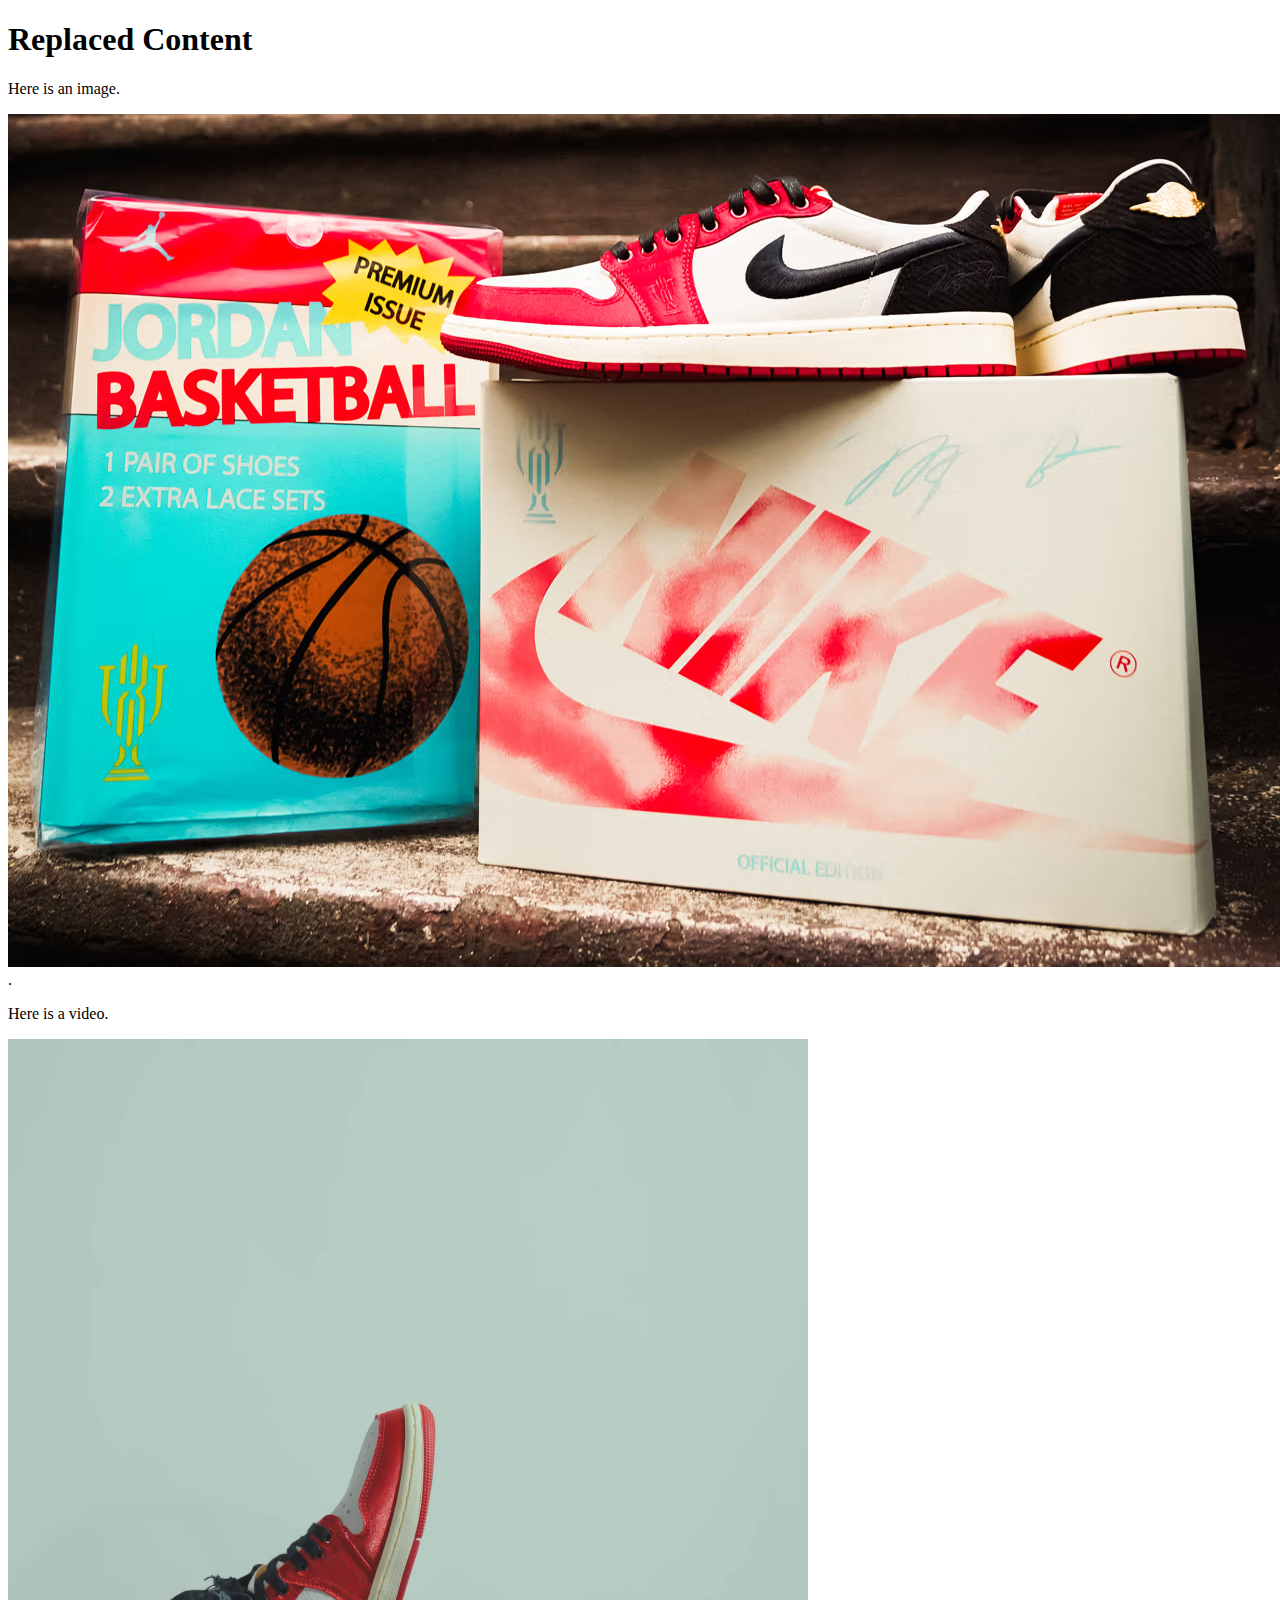
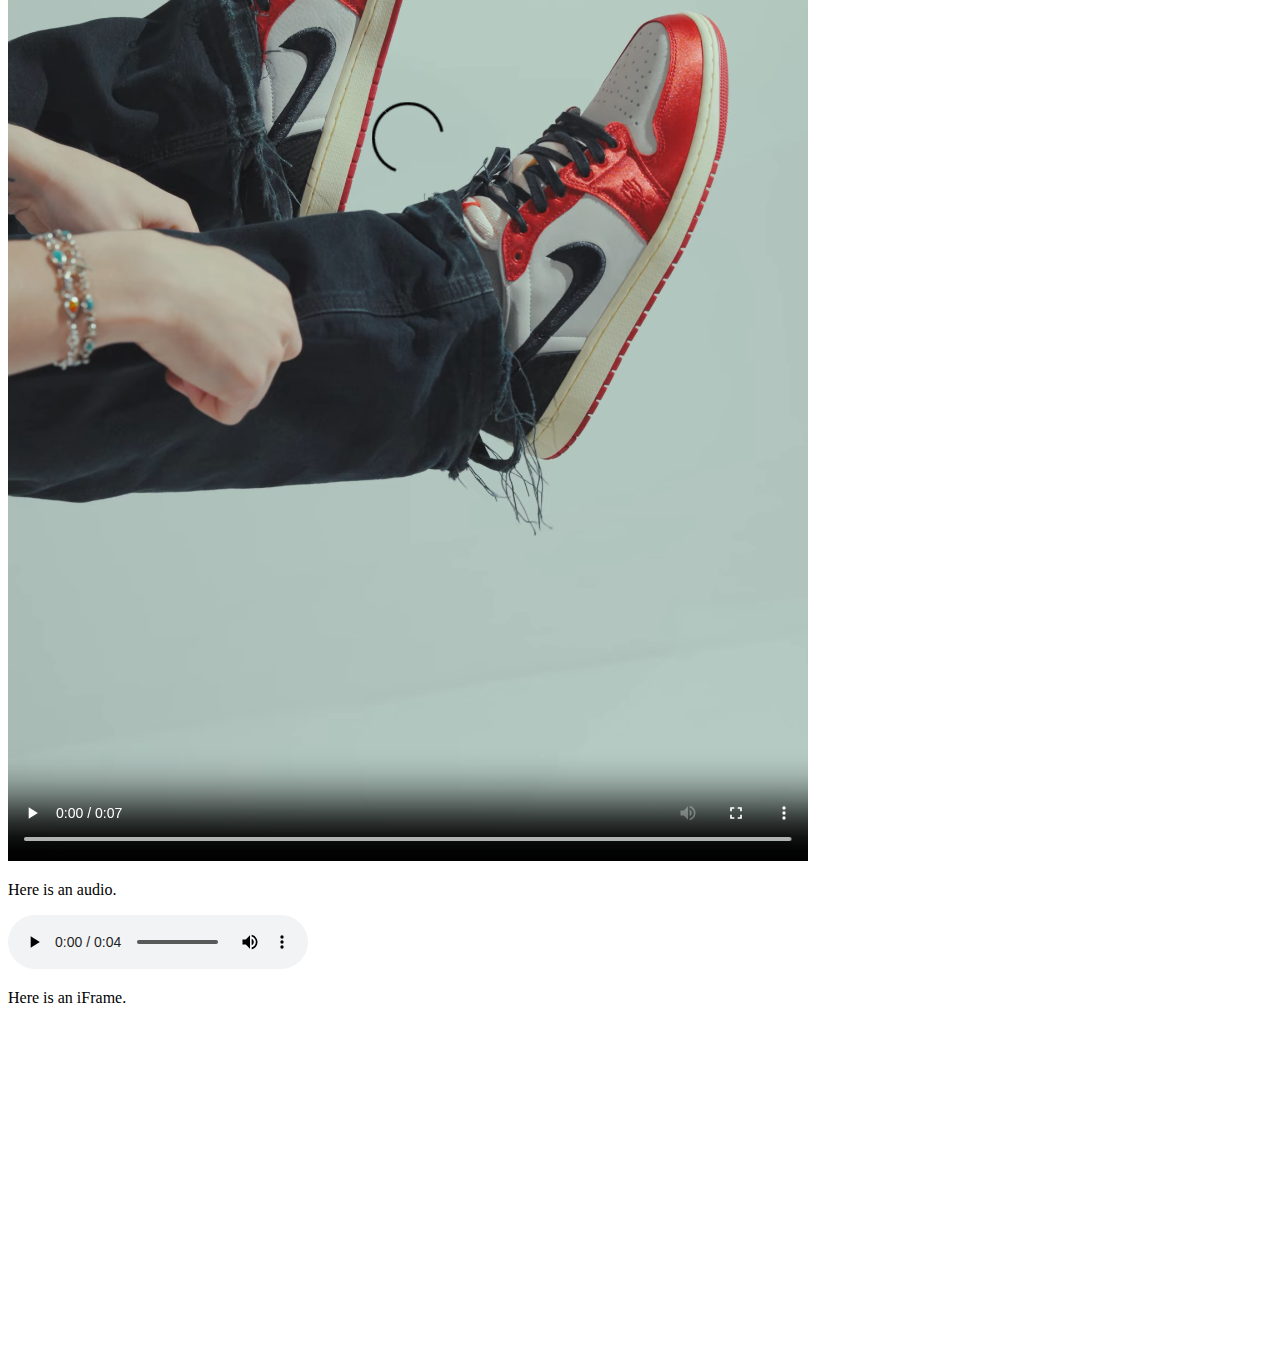
==== 2_ReplacedContent/index.html @ 0ed514aa "Replaced Content Practice" ====
<!DOCTYPE html>
<html lang="en">
<head>
    <meta charset="UTF-8">
    <title>Document</title>
</head>
<body>
    <h1>Replaced Content</h1>

    <p>Here is an image.</p>
    <p><img src="media/trophyroom.jpeg" alt="jordan 1 low trophy room away">.</p>

    <p>Here is a video.</p>
    <video controls width="800">
        <source src="media/trophyroom.mp4" type="video/mp4">
    </video>

    <p>Here is an audio.</p>
    <audio controls src="media/sea.mp3" type="audio/mp3"></audio>

    <p>Here is an iFrame.</p>
    <iframe width="560" height="315" src="https://www.youtube.com/embed/Cd3khhCnnsY?si=rLf-avCy2YR6GlTP" title="YouTube video player" frameborder="0" allow="accelerometer; autoplay; clipboard-write; encrypted-media; gyroscope; picture-in-picture; web-share" referrerpolicy="strict-origin-when-cross-origin" allowfullscreen></iframe>
</body>
</html>
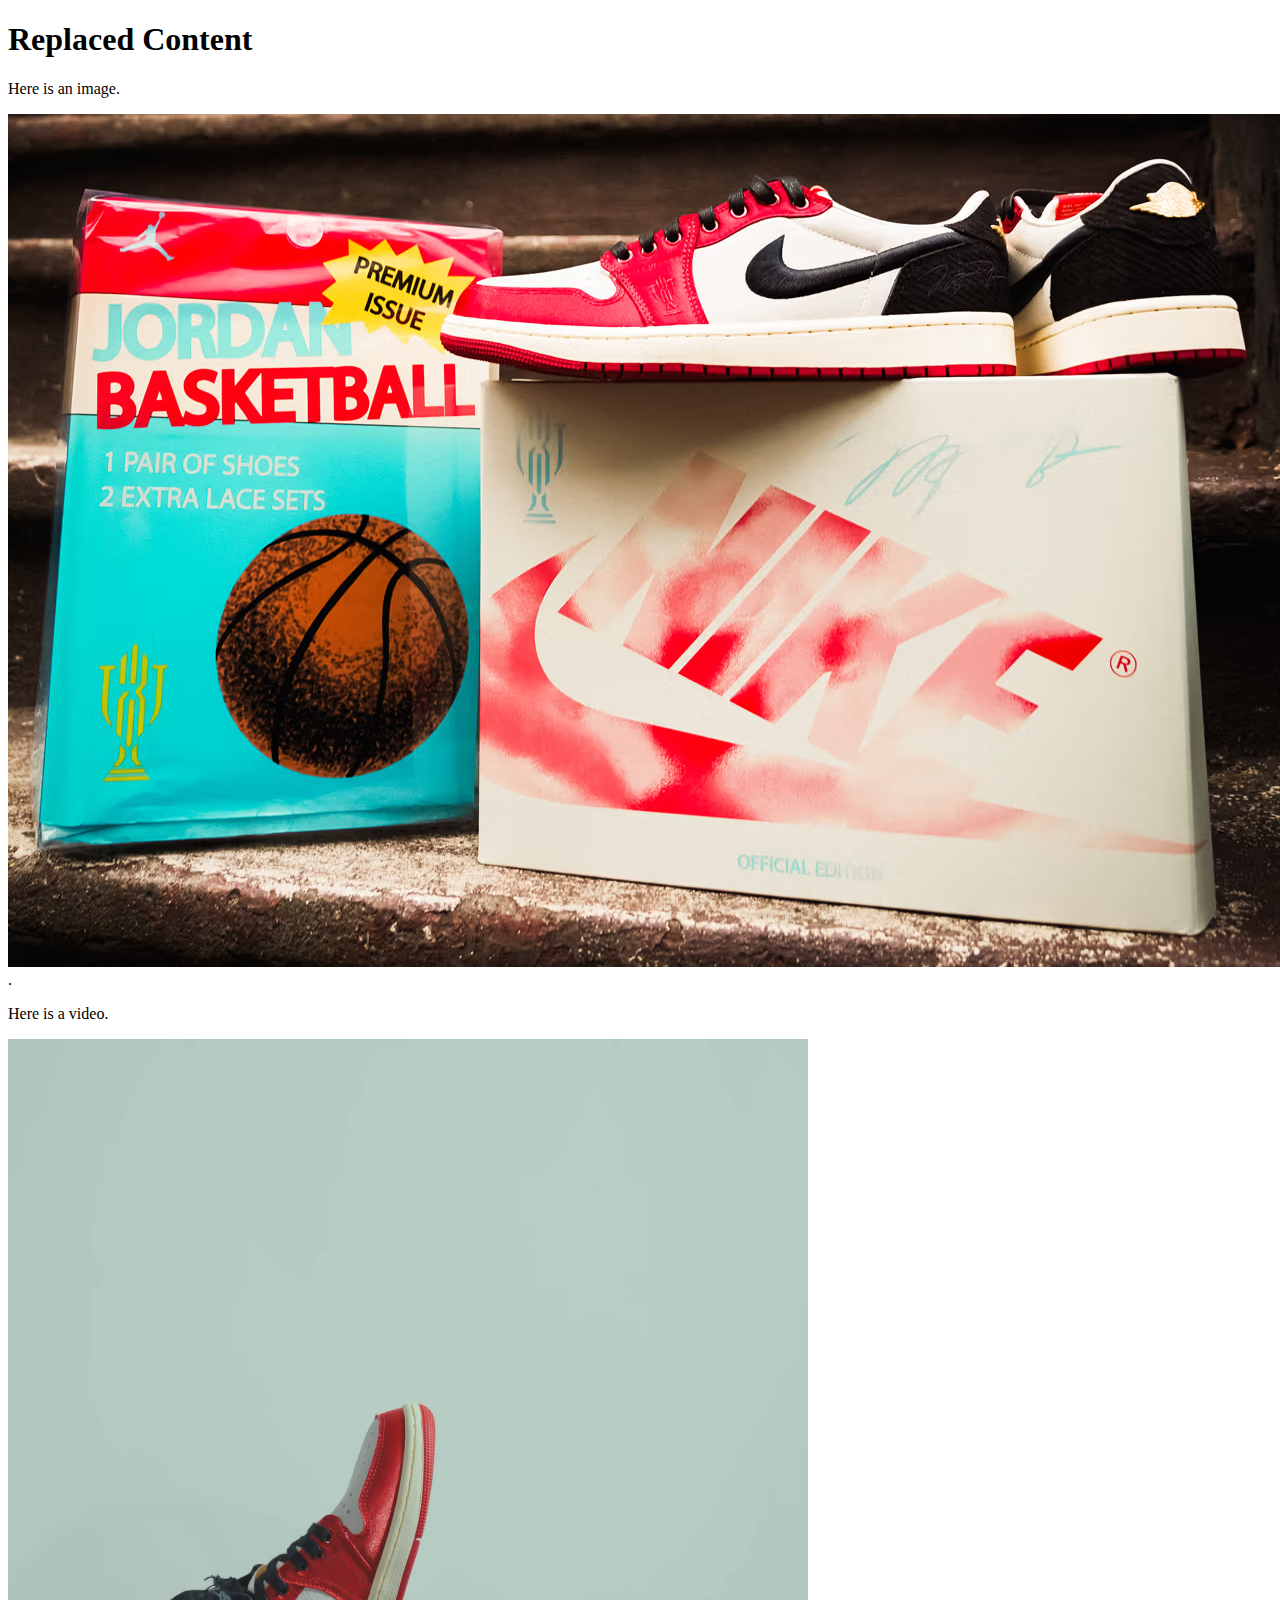
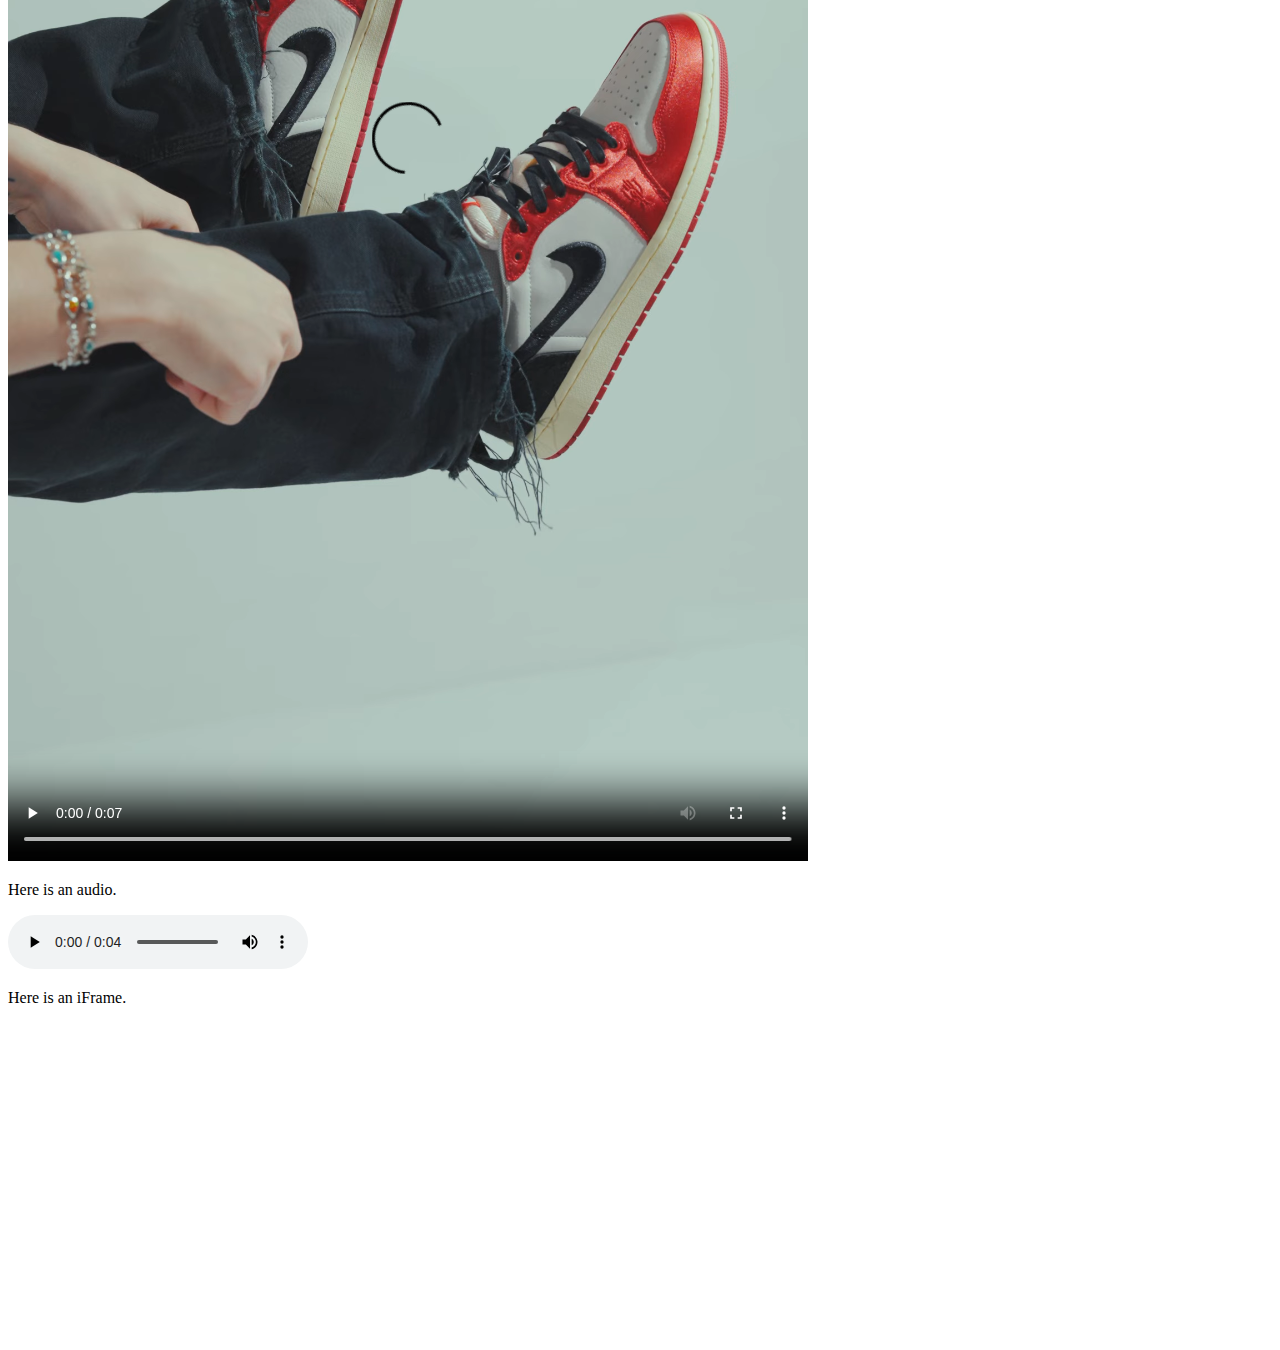
==== commit ddfb7d37: "Added CSS Notes" ====
--- a/2_ReplacedContent/index.html
+++ b/2_ReplacedContent/index.html
@@ -1,24 +1,24 @@
 <!DOCTYPE html>
 <html lang="en">
 <head>
-    <meta charset="UTF-8">
-    <title>Document</title>
+	<meta charset="UTF-8">
+	<title>Document</title>
 </head>
 <body>
-    <h1>Replaced Content</h1>
+	<h1>Replaced Content</h1>
 
-    <p>Here is an image.</p>
-    <p><img src="media/trophyroom.jpeg" alt="jordan 1 low trophy room away">.</p>
+	<p>Here is an image.</p>
+	<p><img src="media/trophyroom.jpeg" alt="jordan 1 low trophy room away">.</p>
 
-    <p>Here is a video.</p>
-    <video controls width="800">
-        <source src="media/trophyroom.mp4" type="video/mp4">
-    </video>
+	<p>Here is a video.</p>
+	<video controls width="800">
+		<source src="media/trophyroom.mp4" type="video/mp4">
+	</video>
 
-    <p>Here is an audio.</p>
-    <audio controls src="media/sea.mp3" type="audio/mp3"></audio>
+	<p>Here is an audio.</p>
+	<audio controls src="media/sea.mp3" type="audio/mp3"></audio>
 
-    <p>Here is an iFrame.</p>
-    <iframe width="560" height="315" src="https://www.youtube.com/embed/Cd3khhCnnsY?si=rLf-avCy2YR6GlTP" title="YouTube video player" frameborder="0" allow="accelerometer; autoplay; clipboard-write; encrypted-media; gyroscope; picture-in-picture; web-share" referrerpolicy="strict-origin-when-cross-origin" allowfullscreen></iframe>
+	<p>Here is an iFrame.</p>
+	<iframe width="560" height="315" src="https://www.youtube.com/embed/Cd3khhCnnsY?si=rLf-avCy2YR6GlTP" title="YouTube video player" frameborder="0" allow="accelerometer; autoplay; clipboard-write; encrypted-media; gyroscope; picture-in-picture; web-share" referrerpolicy="strict-origin-when-cross-origin" allowfullscreen></iframe>
 </body>
 </html>
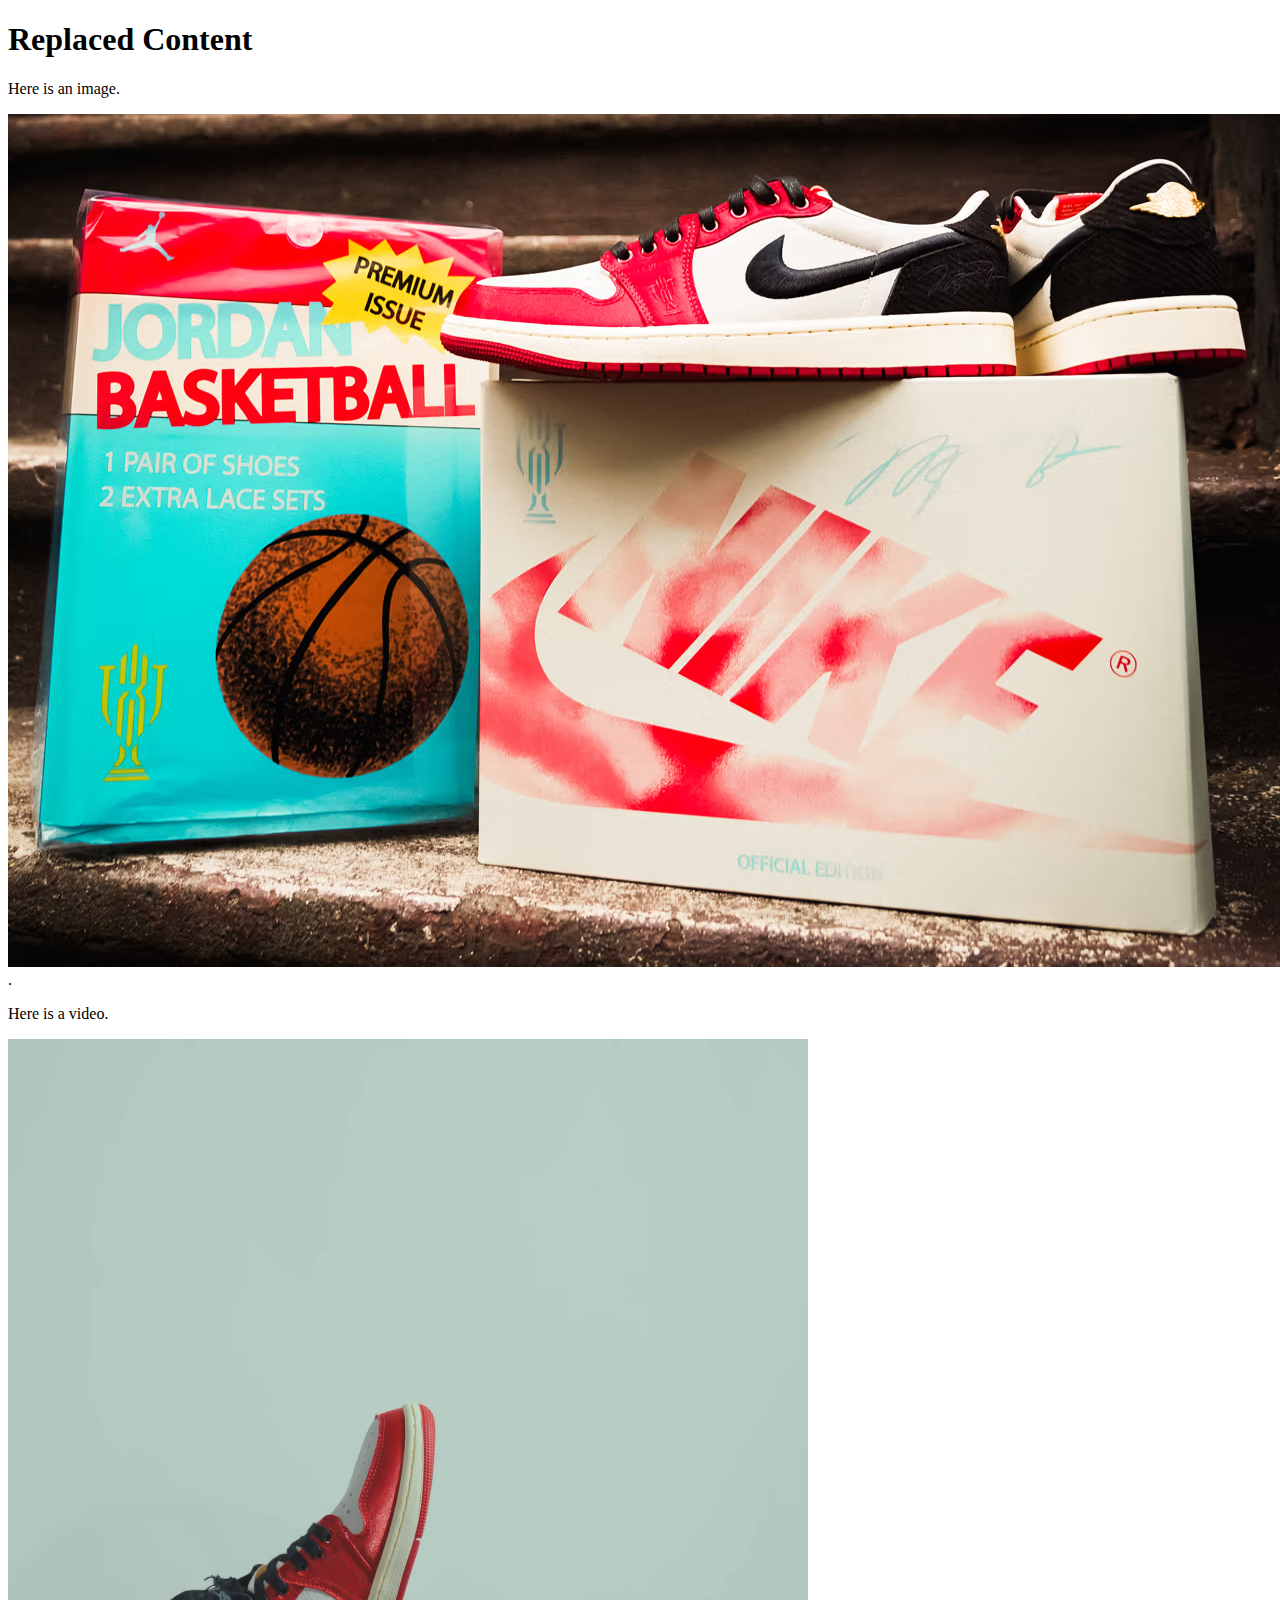
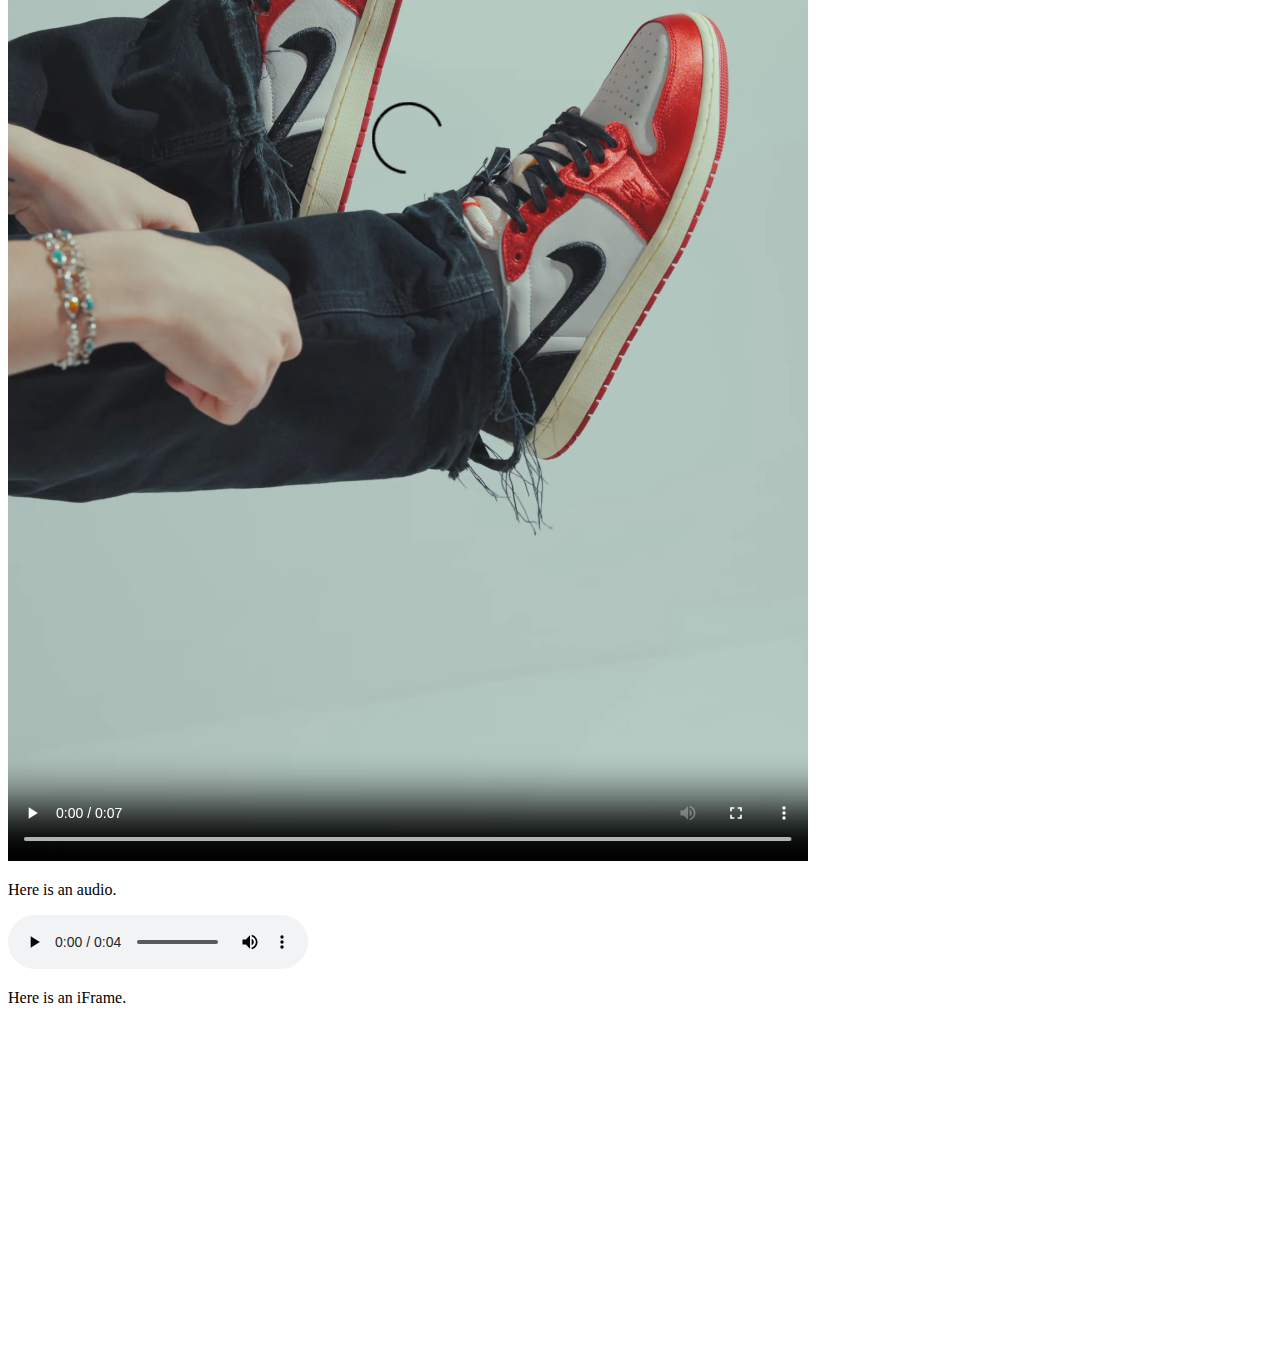
==== commit ebed2b12: "Added Fonts Notes" ====
--- a/2_ReplacedContent/index.html
+++ b/2_ReplacedContent/index.html
@@ -19,6 +19,15 @@
 	<audio controls src="media/sea.mp3" type="audio/mp3"></audio>
 
 	<p>Here is an iFrame.</p>
-	<iframe width="560" height="315" src="https://www.youtube.com/embed/Cd3khhCnnsY?si=rLf-avCy2YR6GlTP" title="YouTube video player" frameborder="0" allow="accelerometer; autoplay; clipboard-write; encrypted-media; gyroscope; picture-in-picture; web-share" referrerpolicy="strict-origin-when-cross-origin" allowfullscreen></iframe>
+	<iframe
+		width="560"
+		height="315"
+		src="https://www.youtube.com/embed/Cd3khhCnnsY?si=rLf-avCy2YR6GlTP"
+		title="YouTube video player"
+		frameborder="0"
+		allow="accelerometer; autoplay; clipboard-write; encrypted-media; gyroscope; picture-in-picture; web-share"
+		referrerpolicy="strict-origin-when-cross-origin"
+		allowfullscreen>
+	</iframe>
 </body>
 </html>
